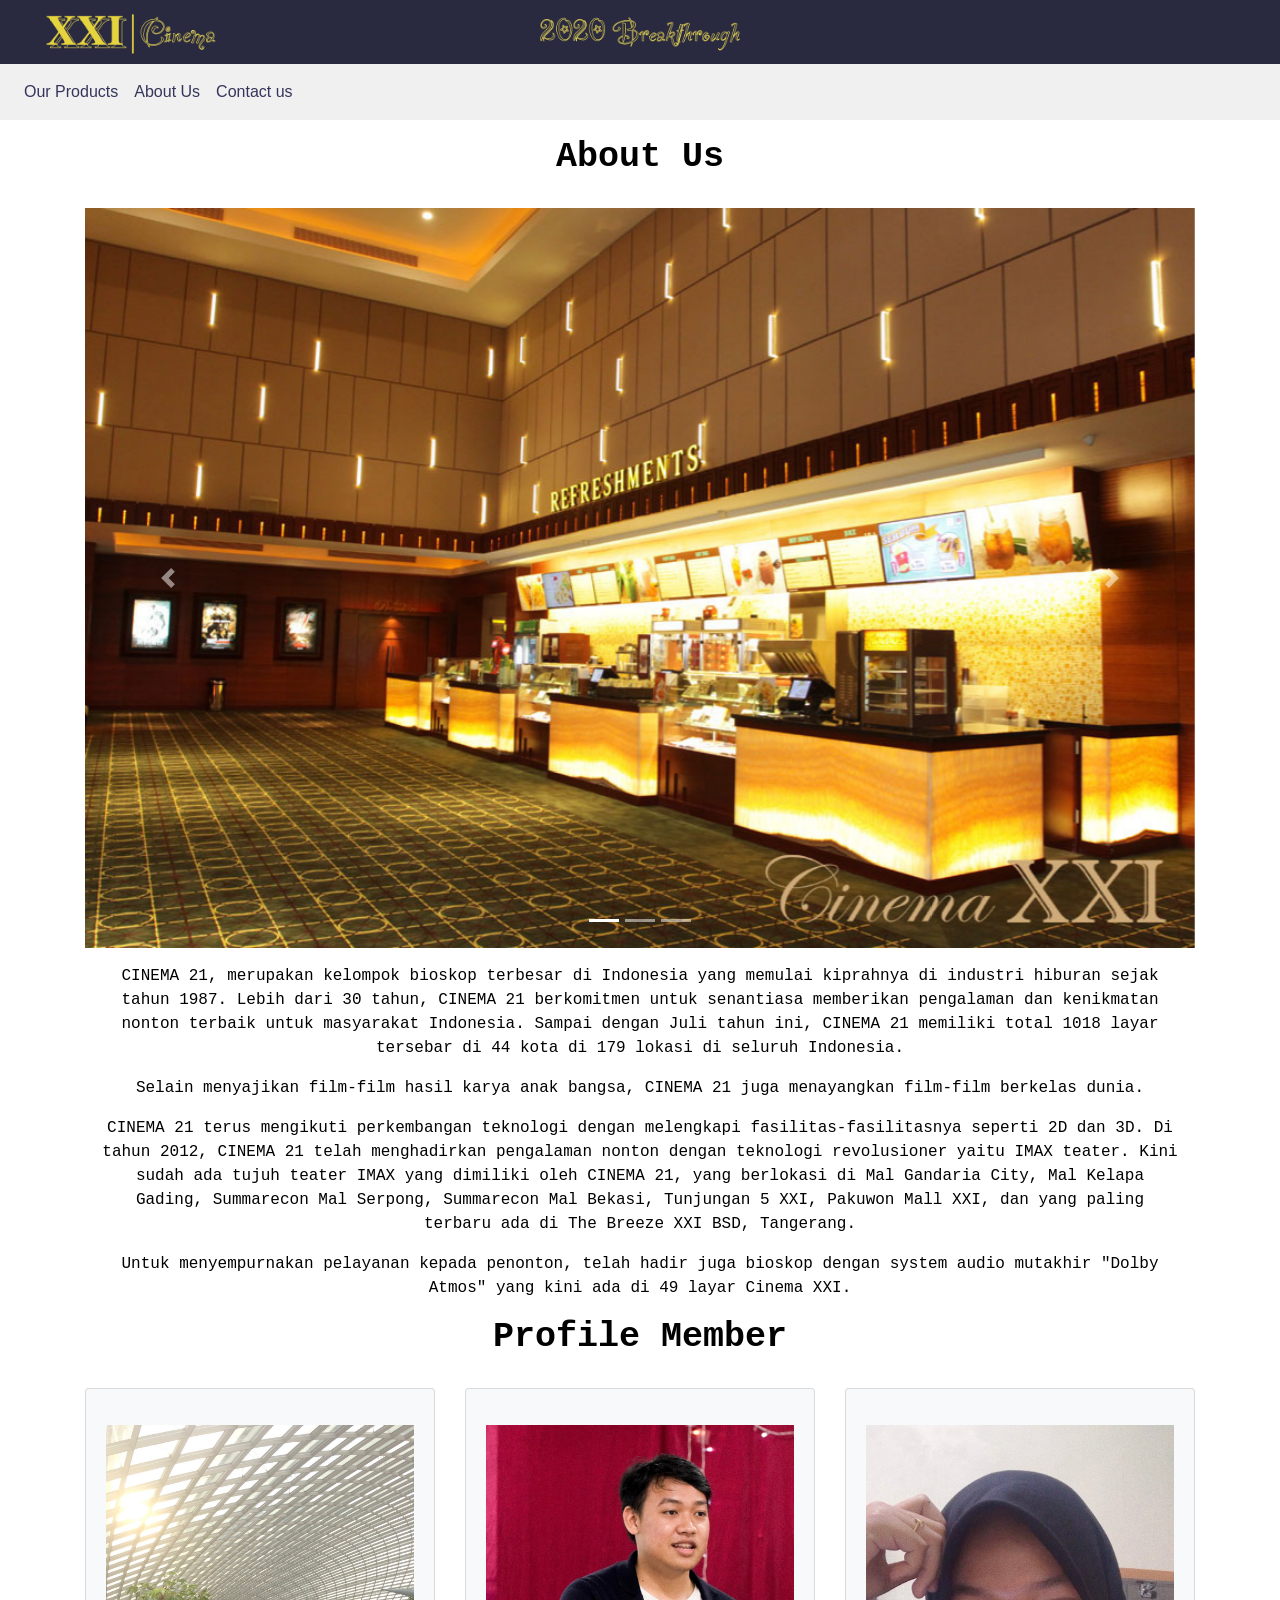
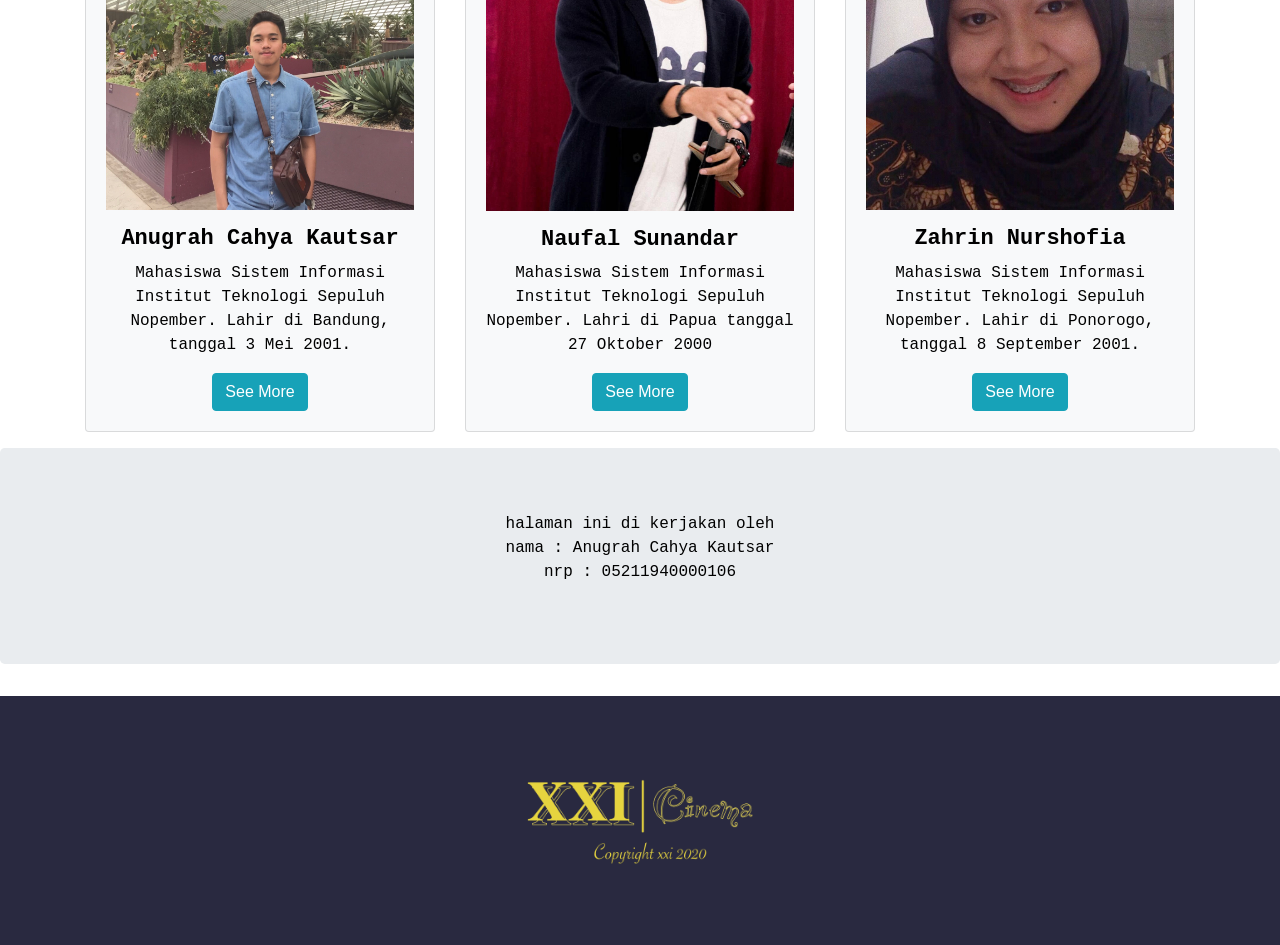
==== aboutUs.html @ b86c7b88 "mid semester project" ====
<!DOCTYPE html>
<html lang="en">

<head>
	<!-- ganti sesuai judul kalian -->
	<title>Mid Semester Project</title>
	<meta charset="utf-8">
	<meta name="viewport" content="width=device-width, initial-scale=1">
	<link rel="stylesheet" href="https://maxcdn.bootstrapcdn.com/bootstrap/4.5.2/css/bootstrap.min.css">
	<link rel="stylesheet" href="css/editan.css">
	<script src="https://ajax.googleapis.com/ajax/libs/jquery/3.5.1/jquery.min.js"></script>
	<script src="https://cdnjs.cloudflare.com/ajax/libs/popper.js/1.16.0/umd/popper.min.js"></script>
	<script src="https://maxcdn.bootstrapcdn.com/bootstrap/4.5.2/js/bootstrap.min.js"></script>

	<!-- kalau punya css external masukin sini -->
	<style>
		a.biru {
			color: rgb(53, 53, 91);
		}

		nav.navbar {
			background-color: rgb(240, 240, 240);
		}

		button.btn {
			margin: 1%;
		}

		button.btn-dark {
			background: rgb(53, 53, 91);

		}

		h1 {
            font-family: 'Courier New', Courier, monospace;
            font-size: 35px;
            text-align: center;
            color: black;
        }

        h2 {
            font-family: 'Courier New', Courier, monospace;
            font-size: 22px;
            text-align: center;
            color: black;

        }

        p {

            font-family: 'Courier New', Courier, monospace;
            text-align: center;
            color: black;
        }

		.carousel-inner img {
			width: 100%;
			height: 100%;
		}
	</style>


	<!-- kalau punya script masukin sini -->
	<script>

	</script>
</head>

<body>

	<!-- kotak awal -->
	<div class="container-fluid">

		<!-- kotak header -->
		<!-- yang ini gak usah di ubah2 klo ada update tinggal copas ajah-->

		<div class="container-fluid" style="padding: 0%; margin: 0%;">
			<!-- tag universal -->
			<img class="img-fluid" src="pic/header.png">

		</div>
		<div class="container-fluid" style="padding: 0%; margin: 0%;">
			<nav class="navbar navbar-expand-sm" style="margin-bottom : 10px; ">

				<ul class="navbar-nav">

					<li class="nav-item">
						<a class="nav-link biru" href="ourproduct.html">Our Products</a>
					</li>
					<li class="nav-item">
						<a class="nav-link biru" href="aboutus.html">About Us</a>
					</li>
					<li class="nav-item">
						<a class="nav-link oren biru" href="contactus.html">Contact us</a>
					</li>

				</ul>
			</nav>

		</div>

		<!-- kotak konten -->
		<div class="container-fluid">
			<p></p>
			<h1 class="font-weight-bold">About Us</h1>
			<div class="container" style="margin-top:30px">
				<div id="demo" class="carousel slide" data-ride="carousel">
		
					<!-- Indicators -->
					<ul class="carousel-indicators">
					  <li data-target="#demo" data-slide-to="0" class="active"></li>
					  <li data-target="#demo" data-slide-to="1"></li>
					  <li data-target="#demo" data-slide-to="2"></li>
					</ul>
					
					<!-- The slideshow -->
					<div class="carousel-inner">
					  <div class="carousel-item active">
						<img src="pic/xxi1.jpg" width="100%">
					  </div>
					  <div class="carousel-item">
						<img src="pic/xxi2fix.jpg" width="100%">
					  </div>
					  <div class="carousel-item">
						<img src="pic/xxi3.jpg" width="1100" height="500">
					  </div>
					</div>
					
					<!-- Left and right controls -->
					<a class="carousel-control-prev" href="#demo" data-slide="prev">
					  <span class="carousel-control-prev-icon"></span>
					</a>
					<a class="carousel-control-next" href="#demo" data-slide="next">
					  <span class="carousel-control-next-icon"></span>
					</a>
				</div>
				<div class="col-12">
					<p></p>
					<p>
						CINEMA 21, merupakan kelompok bioskop terbesar di Indonesia yang memulai kiprahnya di industri
						hiburan sejak tahun 1987. Lebih dari 30 tahun, CINEMA 21 berkomitmen untuk senantiasa memberikan
						pengalaman dan kenikmatan nonton terbaik untuk masyarakat Indonesia. Sampai dengan Juli tahun ini,
						CINEMA 21 memiliki total 1018 layar tersebar di 44 kota di 179 lokasi di seluruh Indonesia. <br>
					</p>
					<p>
						Selain menyajikan film-film hasil karya anak bangsa, CINEMA 21 juga menayangkan film-film berkelas
						dunia.<br>
					</p>
					<p>
						CINEMA 21 terus mengikuti perkembangan teknologi dengan melengkapi fasilitas-fasilitasnya seperti
						2D dan 3D. Di tahun 2012, CINEMA 21 telah menghadirkan pengalaman nonton dengan teknologi
						revolusioner yaitu IMAX teater. Kini sudah ada tujuh teater IMAX yang dimiliki oleh CINEMA 21,
						yang berlokasi di Mal Gandaria City, Mal Kelapa Gading, Summarecon Mal Serpong, Summarecon Mal
						Bekasi, Tunjungan 5 XXI, Pakuwon Mall XXI, dan yang paling terbaru ada di The Breeze XXI BSD,
						Tangerang.<br>
					</p>
					<p>
						Untuk menyempurnakan pelayanan kepada penonton, telah hadir juga bioskop dengan system audio
						mutakhir "Dolby Atmos" yang kini ada di 49 layar Cinema XXI.
					</p>
		
					</p>
				</div>     
			</div>

			<p></p>
			<h1 class="font-weight-bold">Profile Member</h1>
			<div class="container" style="margin-top:30px">
				<div class="row">
					<div class="col-sm-4">
						<div class="card bg-light text-dark">
							<div class="card-body">
								<p></p>
								<img src="pic/anugrah.jpg" width="100%">
								<p></p>
								<h2 class="font-weight-bold">Anugrah Cahya Kautsar</h2>
								<p>Mahasiswa Sistem Informasi Institut Teknologi Sepuluh Nopember. Lahir di Bandung, tanggal 3
									Mei 2001. </p>
								<div class="text-center"><a href="anugrahck.github.io" class="btn btn-info">See More</a></div>
							</div>
						</div>
					</div>
		
					<div class="col-sm-4">
						<div class="card bg-light text-dark">
							<div class="card-body">
								<p></p>
								<img src="pic/nafsun.jpg" width="100%"">
								<p></p>
								<h2 class=" font-weight-bold">Naufal Sunandar</h2>
								<p>Mahasiswa Sistem Informasi Institut Teknologi Sepuluh Nopember. Lahri di Papua tanggal 27
									Oktober 2000</p>
								<div class="text-center"><a href="icedmuffin.github.io" class="btn btn-info">See More</a></div>
							</div>
						</div>
					</div>
		
					<div class="col-sm-4">
						<div class="card bg-light text-dark">
							<div class="card-body">
								<p></p>
								<img src="pic/zahrin.jpg" width="100%">
								<p></p>
								<h2 class="font-weight-bold">Zahrin Nurshofia</h2>
								<p>Mahasiswa Sistem Informasi Institut Teknologi Sepuluh Nopember. Lahir di Ponorogo, tanggal 8
									September 2001.</p>
								<div class="text-center"><a href="zahrinnw.github.io" class="btn btn-info">See More</a></div>
							</div>
						</div>
					</div>
		
				</div>
			</div>
			<p></p>

			<!-- kode kalian masukin sini -->


			<div class="jumbotron">
				<p style="text-align: center;">
					halaman ini di kerjakan oleh<br>
					nama : Anugrah Cahya Kautsar<br>
					nrp : 05211940000106<br>

			</div>
		</div>

		<!-- kotak footer -->
		<!-- yang ini gak usah di ubah2 klo ada update tinggal copas ajah-->
		<div class="container-fluid">
			<img class="img-fluid" src="pic/footer.png" style="padding: 0%; margin: 0%;">
		</div>

	</div>

</body>

</html>
---- css/editan.css ----
.container-fluid {
    padding: 0%;
}

.note
{
    text-align: center;
    height: 50px;
    background: rgb(255, 199, 44);
    color: rgb(255, 255, 255);
    margin-bottom: 3%;
    line-height: 50px;

}
.form-content
{
    padding: 5%;
    border: 1px solid #ced4da;
    margin-bottom: 2%;
}
.form-control{
    border-radius:1.5rem;
}
.btnSubmit
{
    border:none;
    border-radius:1.5rem;
    padding: 1%;
    width: 20%;
    cursor: pointer;
    background: #0062cc;
    color: #fff;
}
.label {
    float: left;
    width: 120px;
}

.infobox {
    width: 200px;
}

.error {
    color: red;
    padding-left: 10px;
}

.submit {
    margin-left: 125px;
    margin-top: 10px;
}
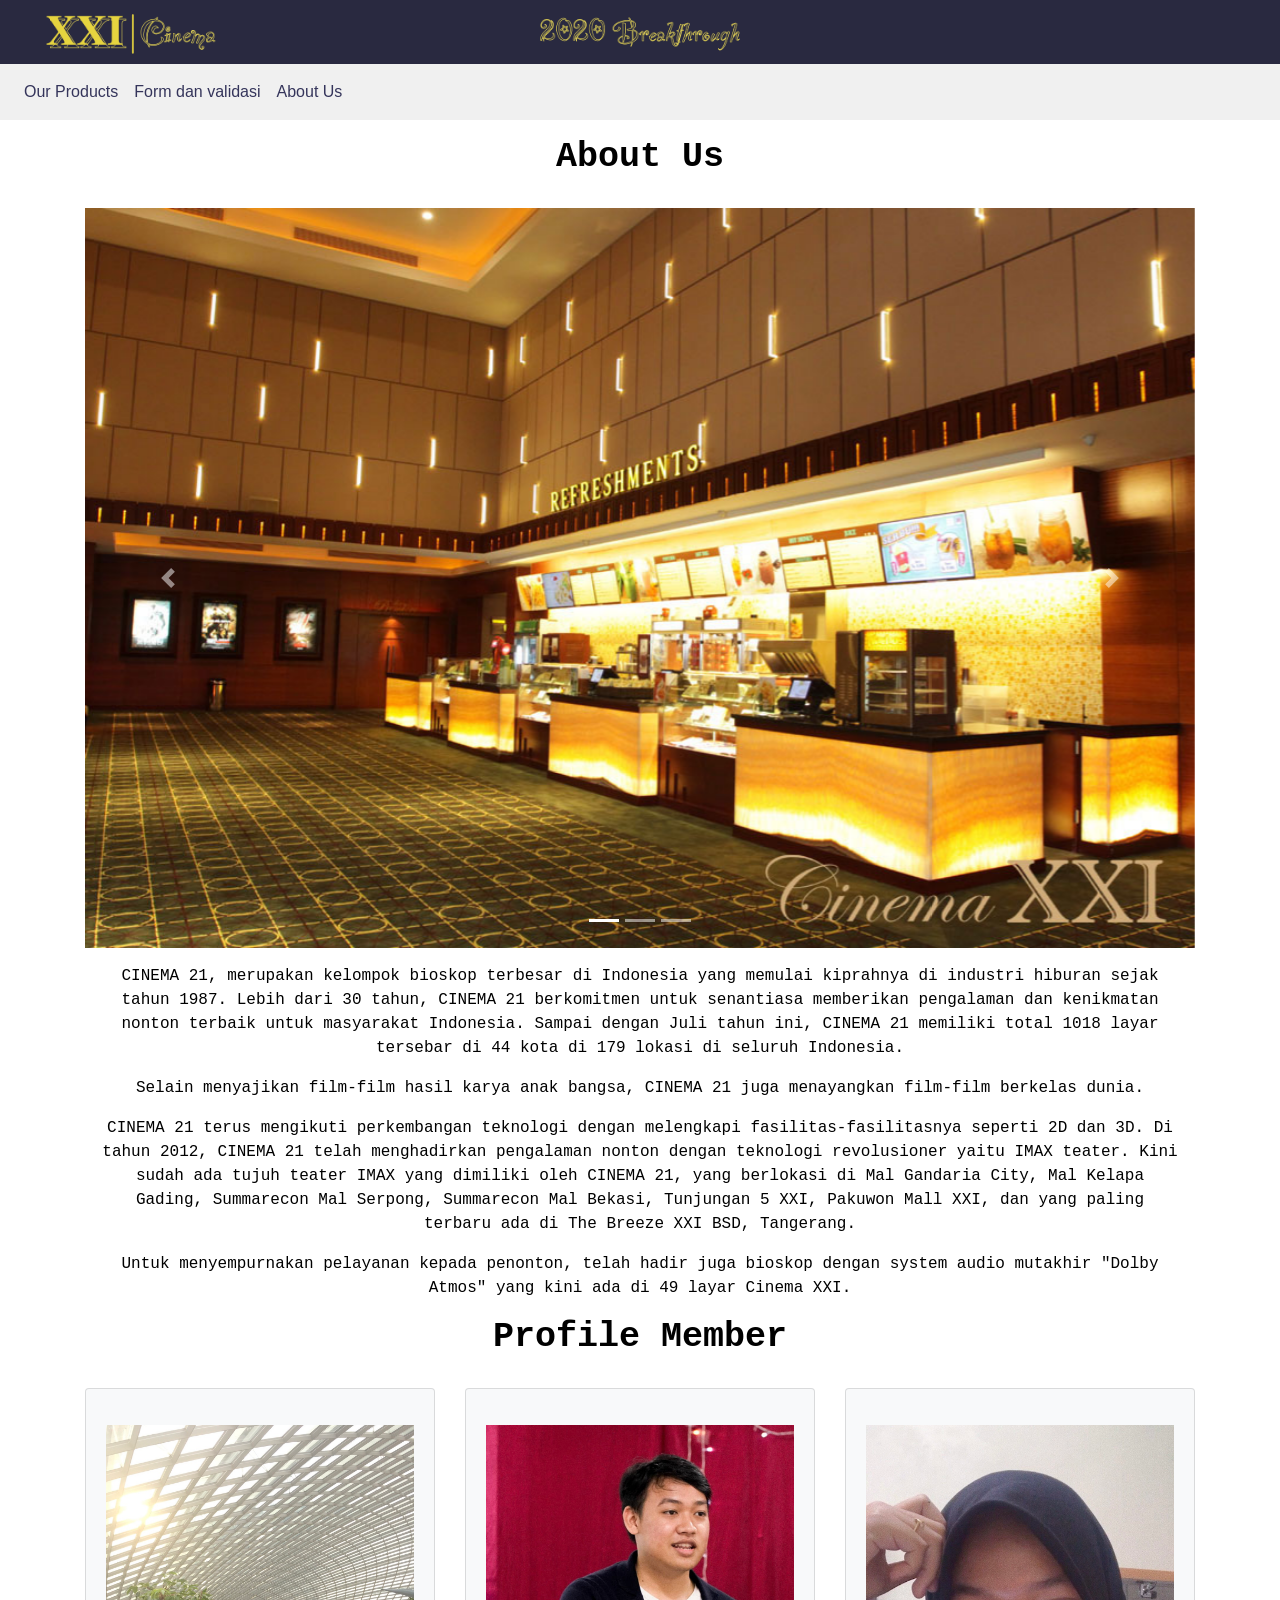
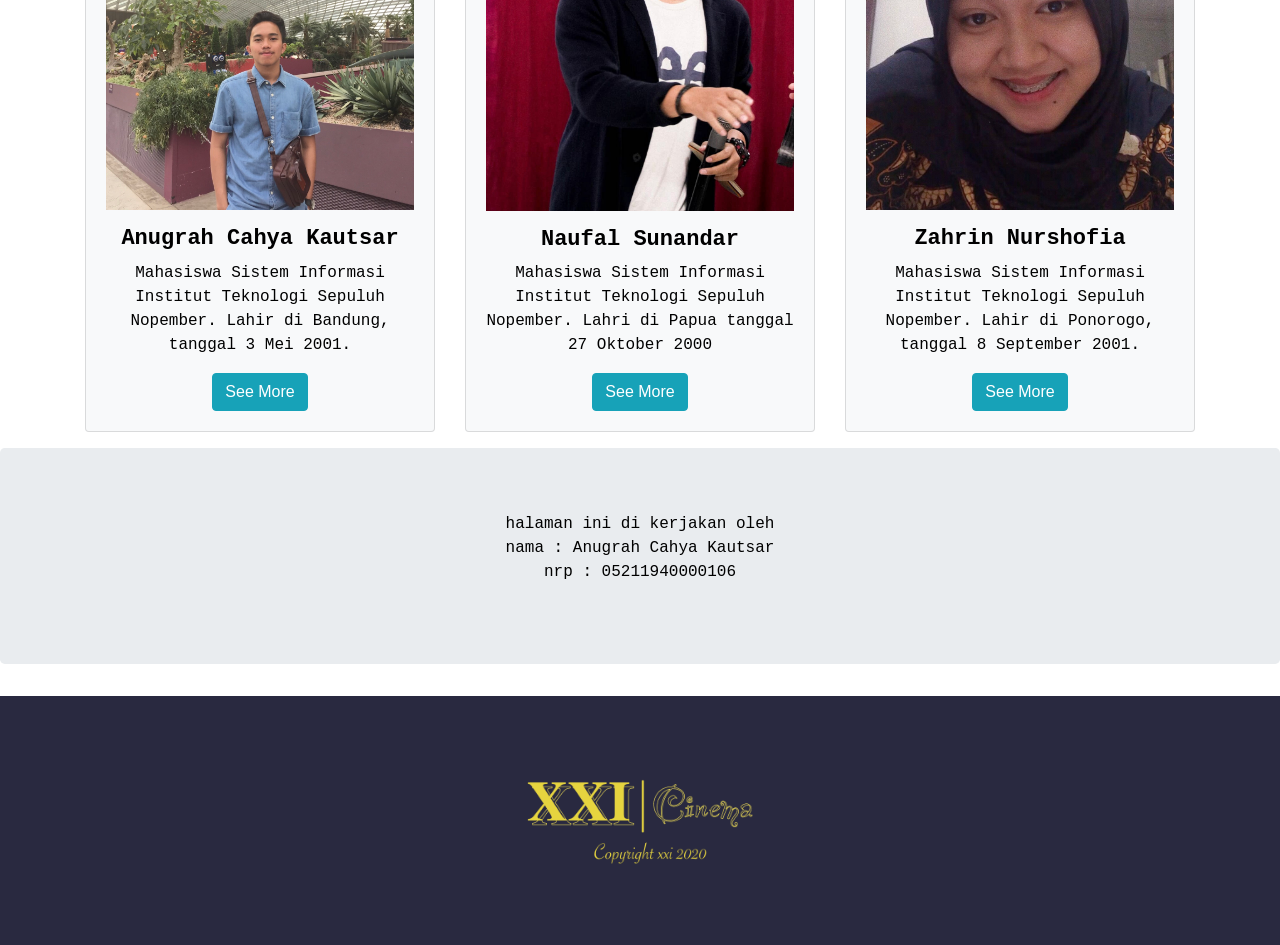
==== commit e82a4aff: "update link" ====
--- a/aboutUs.html
+++ b/aboutUs.html
@@ -32,26 +32,26 @@
 		}
 
 		h1 {
-            font-family: 'Courier New', Courier, monospace;
-            font-size: 35px;
-            text-align: center;
-            color: black;
-        }
-
-        h2 {
-            font-family: 'Courier New', Courier, monospace;
-            font-size: 22px;
-            text-align: center;
-            color: black;
-
-        }
-
-        p {
-
-            font-family: 'Courier New', Courier, monospace;
-            text-align: center;
-            color: black;
-        }
+			font-family: 'Courier New', Courier, monospace;
+			font-size: 35px;
+			text-align: center;
+			color: black;
+		}
+
+		h2 {
+			font-family: 'Courier New', Courier, monospace;
+			font-size: 22px;
+			text-align: center;
+			color: black;
+
+		}
+
+		p {
+
+			font-family: 'Courier New', Courier, monospace;
+			text-align: center;
+			color: black;
+		}
 
 		.carousel-inner img {
 			width: 100%;
@@ -85,14 +85,15 @@
 				<ul class="navbar-nav">
 
 					<li class="nav-item">
-						<a class="nav-link biru" href="ourproduct.html">Our Products</a>
+						<a class="nav-link biru" href="ourProduct.html">Our Products</a>
 					</li>
 					<li class="nav-item">
-						<a class="nav-link biru" href="aboutus.html">About Us</a>
+						<a class="nav-link biru" href="form.html">Form dan validasi</a>
 					</li>
 					<li class="nav-item">
-						<a class="nav-link oren biru" href="contactus.html">Contact us</a>
+						<a class="nav-link biru" href="aboutUs.html">About Us</a>
 					</li>
+
 
 				</ul>
 			</nav>
@@ -105,33 +106,33 @@
 			<h1 class="font-weight-bold">About Us</h1>
 			<div class="container" style="margin-top:30px">
 				<div id="demo" class="carousel slide" data-ride="carousel">
-		
+
 					<!-- Indicators -->
 					<ul class="carousel-indicators">
-					  <li data-target="#demo" data-slide-to="0" class="active"></li>
-					  <li data-target="#demo" data-slide-to="1"></li>
-					  <li data-target="#demo" data-slide-to="2"></li>
+						<li data-target="#demo" data-slide-to="0" class="active"></li>
+						<li data-target="#demo" data-slide-to="1"></li>
+						<li data-target="#demo" data-slide-to="2"></li>
 					</ul>
-					
+
 					<!-- The slideshow -->
 					<div class="carousel-inner">
-					  <div class="carousel-item active">
-						<img src="pic/xxi1.jpg" width="100%">
-					  </div>
-					  <div class="carousel-item">
-						<img src="pic/xxi2fix.jpg" width="100%">
-					  </div>
-					  <div class="carousel-item">
-						<img src="pic/xxi3.jpg" width="1100" height="500">
-					  </div>
-					</div>
-					
+						<div class="carousel-item active">
+							<img src="pic/xxi1.jpg" width="100%">
+						</div>
+						<div class="carousel-item">
+							<img src="pic/xxi2fix.jpg" width="100%">
+						</div>
+						<div class="carousel-item">
+							<img src="pic/xxi3.jpg" width="1100" height="500">
+						</div>
+					</div>
+
 					<!-- Left and right controls -->
 					<a class="carousel-control-prev" href="#demo" data-slide="prev">
-					  <span class="carousel-control-prev-icon"></span>
+						<span class="carousel-control-prev-icon"></span>
 					</a>
 					<a class="carousel-control-next" href="#demo" data-slide="next">
-					  <span class="carousel-control-next-icon"></span>
+						<span class="carousel-control-next-icon"></span>
 					</a>
 				</div>
 				<div class="col-12">
@@ -139,15 +140,18 @@
 					<p>
 						CINEMA 21, merupakan kelompok bioskop terbesar di Indonesia yang memulai kiprahnya di industri
 						hiburan sejak tahun 1987. Lebih dari 30 tahun, CINEMA 21 berkomitmen untuk senantiasa memberikan
-						pengalaman dan kenikmatan nonton terbaik untuk masyarakat Indonesia. Sampai dengan Juli tahun ini,
+						pengalaman dan kenikmatan nonton terbaik untuk masyarakat Indonesia. Sampai dengan Juli tahun
+						ini,
 						CINEMA 21 memiliki total 1018 layar tersebar di 44 kota di 179 lokasi di seluruh Indonesia. <br>
 					</p>
 					<p>
-						Selain menyajikan film-film hasil karya anak bangsa, CINEMA 21 juga menayangkan film-film berkelas
+						Selain menyajikan film-film hasil karya anak bangsa, CINEMA 21 juga menayangkan film-film
+						berkelas
 						dunia.<br>
 					</p>
 					<p>
-						CINEMA 21 terus mengikuti perkembangan teknologi dengan melengkapi fasilitas-fasilitasnya seperti
+						CINEMA 21 terus mengikuti perkembangan teknologi dengan melengkapi fasilitas-fasilitasnya
+						seperti
 						2D dan 3D. Di tahun 2012, CINEMA 21 telah menghadirkan pengalaman nonton dengan teknologi
 						revolusioner yaitu IMAX teater. Kini sudah ada tujuh teater IMAX yang dimiliki oleh CINEMA 21,
 						yang berlokasi di Mal Gandaria City, Mal Kelapa Gading, Summarecon Mal Serpong, Summarecon Mal
@@ -158,9 +162,9 @@
 						Untuk menyempurnakan pelayanan kepada penonton, telah hadir juga bioskop dengan system audio
 						mutakhir "Dolby Atmos" yang kini ada di 49 layar Cinema XXI.
 					</p>
-		
-					</p>
-				</div>     
+
+					</p>
+				</div>
 			</div>
 
 			<p></p>
@@ -174,13 +178,15 @@
 								<img src="pic/anugrah.jpg" width="100%">
 								<p></p>
 								<h2 class="font-weight-bold">Anugrah Cahya Kautsar</h2>
-								<p>Mahasiswa Sistem Informasi Institut Teknologi Sepuluh Nopember. Lahir di Bandung, tanggal 3
+								<p>Mahasiswa Sistem Informasi Institut Teknologi Sepuluh Nopember. Lahir di Bandung,
+									tanggal 3
 									Mei 2001. </p>
-								<div class="text-center"><a href="anugrahck.github.io" class="btn btn-info">See More</a></div>
+								<div class="text-center"><a href="anugrahck.github.io" class="btn btn-info">See More</a>
+								</div>
 							</div>
 						</div>
 					</div>
-		
+
 					<div class="col-sm-4">
 						<div class="card bg-light text-dark">
 							<div class="card-body">
@@ -188,13 +194,15 @@
 								<img src="pic/nafsun.jpg" width="100%"">
 								<p></p>
 								<h2 class=" font-weight-bold">Naufal Sunandar</h2>
-								<p>Mahasiswa Sistem Informasi Institut Teknologi Sepuluh Nopember. Lahri di Papua tanggal 27
+								<p>Mahasiswa Sistem Informasi Institut Teknologi Sepuluh Nopember. Lahri di Papua
+									tanggal 27
 									Oktober 2000</p>
-								<div class="text-center"><a href="icedmuffin.github.io" class="btn btn-info">See More</a></div>
+								<div class="text-center"><a href="icedmuffin.github.io" class="btn btn-info">See
+										More</a></div>
 							</div>
 						</div>
 					</div>
-		
+
 					<div class="col-sm-4">
 						<div class="card bg-light text-dark">
 							<div class="card-body">
@@ -202,13 +210,15 @@
 								<img src="pic/zahrin.jpg" width="100%">
 								<p></p>
 								<h2 class="font-weight-bold">Zahrin Nurshofia</h2>
-								<p>Mahasiswa Sistem Informasi Institut Teknologi Sepuluh Nopember. Lahir di Ponorogo, tanggal 8
+								<p>Mahasiswa Sistem Informasi Institut Teknologi Sepuluh Nopember. Lahir di Ponorogo,
+									tanggal 8
 									September 2001.</p>
-								<div class="text-center"><a href="zahrinnw.github.io" class="btn btn-info">See More</a></div>
+								<div class="text-center"><a href="zahrinnw.github.io" class="btn btn-info">See More</a>
+								</div>
 							</div>
 						</div>
 					</div>
-		
+
 				</div>
 			</div>
 			<p></p>
